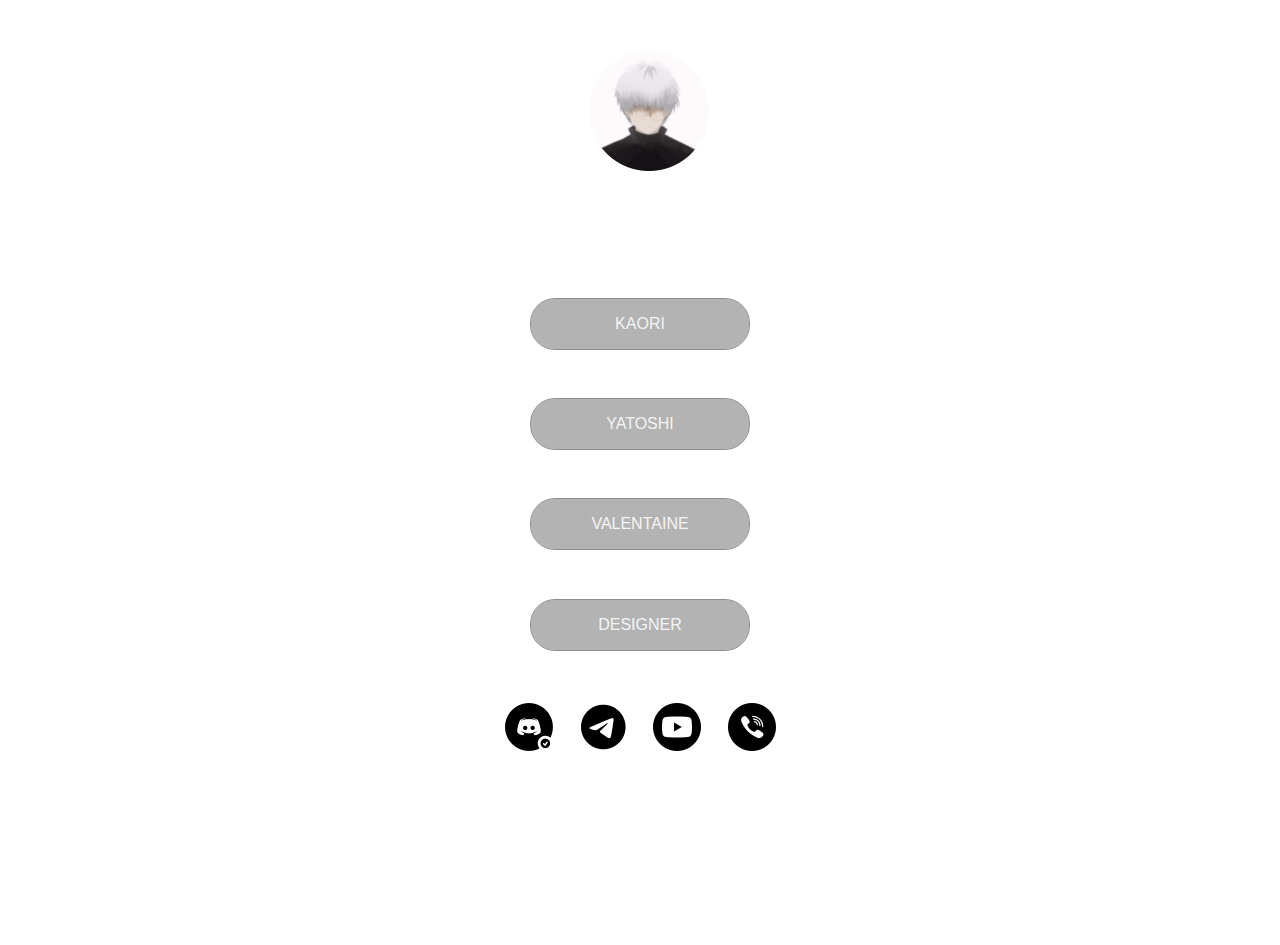
==== index.html @ 3beefbfc "create-bio" ====
<!DOCTYPE html>
<html lang="ru">
<head>
    <meta charset="UTF-8">
    <meta name="viewport" content="width=device-width, initial-scale=1.0">
    <meta name="viewport" content="width=device-width, initial-scale=1.0, maximum-scale=1.0, user-scalable=no">
    <title>user\\bat</title>
    <!-- <link rel="stylesheet" href=".vscode/launch.json"> -->
    <link rel="stylesheet" href="style/style.css">
    <link rel="shortcut icon" href="style/img/ava.png">
</head>
<body>
    <div class="main-container">
        <div class="container2">
            <div class="avatar">
                <form action="https://youtu.be/1Gld0cA4Fl4?si=3YqlKGF6Gk3kasAF">
                    <input type="image" src="style/img/ava.png" alt="Submit">
                </form>
            </div>
            <div class="typed">
                <h1 id="typetext"></h1>
            </div>
            <script src="text.js"></script>
            <div class="aletheia-button">
                <a href="https://discord.gg/kaori">
                    kaori
                </a>
            </div>
            <div class="yatoshi-button">
                <a href="https://discord.gg/3fsfmZPmM7">
                    yatoshi
                </a>
            </div>
            <div class="valentain-button">
                <a href="https://discord.gg/valentyy">
                    valentaine
                </a>
            </div>
            <div class="designer">
                <a href="https://discord-tracker.com/tracker/user/923538208162213918/">
                    designer
                </a>
            </div>
        </div>
        <div class="container1">
            <div class="dt-button">
                <form action="https://discord-tracker.com/tracker/user/577514557832953867/">
                    <input type="image" src="style/img/dt (4).png" alt="Submit">
                </form>
            </div>
            <div class="tgk-button">
                <form action="https://t.me/unmut3_mut3">
                    <input type="image" src="style/img/tg.png" alt="Submit">
                </form>
            </div>
            <div class="youtube-button">
                <form action="https://youtube.com/@technokitty00?si=UEb2IPvDgUplZtw_">
                    <input type="image" src="style/img/you (2).png" alt="Submit">
                </form>
            </div>
            <div class="phone-button">
                <form action="rofl.html">
                    <input type="image" src="style/img/phone.png" alt="Submit">
                </form>
            </div>
        </div>
    </div>  
      
</body>
</html>
---- style/style.css ----
body{
    background: url(img/wavy-grass-moewalls-com.gif) ;
    /* background-color: rgb(32, 32, 32); */
    margin: 0;
    padding: 0;
    height: 100vh;
    background-size: cover; /* Масштабирование GIF для покрытия всего фона */
    background-repeat: no-repeat; /* Запрет повторения GIF */
    background-position: center center; /* Центрирование GIF */
    background-attachment: fixed; /* Фиксация фона при прокрутке страницы */
    
}
.container1 {
    display:flex;
    text-align: center;
    justify-content: center;
    align-items: center;
    height: 10vh;
    width: 100%;
    gap: 27px;
    margin: 1px 0;
    border-radius: 100%;
    border-left: 300px;
    position: relative;
    max-height: 550px;
      
  }
  
.container2{
  /* text-align: center; */
  display:grid;
  justify-content: center;
  align-items: center;
  height: 70vh;
  margin: 5vh 40vw 1vh 40vw;
  max-height: 750px;
  /* border: 2px solid black; */
  /* border-radius: 5%; */
  
}
.avatar{
    margin-left: 30%;
    max-width: 5vw;
}
a {
    text-shadow: #f4f4f4;
    font-family:'Lucida Sans', 'Lucida Sans Regular', 'Lucida Grande', 'Lucida Sans Unicode', Geneva, Verdana, sans-serif;
    font-size: 16px;
    padding: 1rem 5rem;
    color: #f4f4f4;
    text-transform: uppercase;
    font-weight: 500;
    border-radius: 8px;
    min-height: 30px;
    box-sizing: border-box;
    -webkit-box-align: center;
    text-decoration: none;
    display: flex;
    align-items: center;
    background-color: rgba(0, 0, 0, 0.297);
    align-items: center;
    justify-content: center;
  }
  .aletheia-button {
    text-decoration: none;
    border: 1.5px solid rgba(0, 0, 0, 0.449);
    position: relative;
    overflow: hidden;
    border-radius: 25px;
    margin: 2vh;
  }
  
.aletheia-button:hover {
    box-shadow: 1px 1px 25px 10px rgba(0, 0, 0, 0.4);
}
  
  .aletheia-button:before {
    content: "";
    position: absolute;
    top: 0;
    left: -100%;
    width: 100%;
    height: 100%;
    background: linear-gradient(
      120deg,
      transparent,
      rgba(255, 255, 255, 0.4),
      transparent
    );
    transition: all 650ms;
  }
  
  .aletheia-button:hover:before {
    left: 100%;
  }
  .yatoshi-button {
    text-decoration: none;
    border: 1.5px solid rgba(0, 0, 0, 0.449);
    position: relative;
    overflow: hidden;
    border-radius: 25px;
    margin: 2vh;
  }
  
  .yatoshi-button:hover {
    box-shadow: 1px 1px 25px 10px rgba(0, 0, 0, 0.4);
  }
  
  .yatoshi-button:before {
    content: "";
    position: absolute;
    top: 0;
    left: -100%;
    width: 100%;
    height: 100%;
    background: linear-gradient(
      120deg,
      transparent,
      rgba(255, 255, 255, 0.4),
      transparent
    );
    transition: all 650ms;
  }
  
  .yatoshi-button:hover:before {
    left: 100%;
  }
  .valentain-button {
    text-decoration: none;
    border: 1.5px solid rgba(0, 0, 0, 0.449);
    position: relative;
    overflow: hidden;
    border-radius: 25px;
    margin: 2vh;
  }
  
  .valentain-button:hover {
    box-shadow: 1px 1px 25px 10px rgba(0, 0, 0, 0.4);
  }
  
  .valentain-button:before {
    content: "";
    position: absolute;
    top: 0;
    left: -100%;
    width: 100%;
    height: 100%;
    background: linear-gradient(
      120deg,
      transparent,
      rgba(255, 255, 255, 0.4),
      transparent
    );
    transition: all 650ms;
  }
  
  .valentain-button:hover:before {
    left: 100%;
  }
  .millenium-button {
    text-decoration: none;
    border: 1.5px solid rgba(0, 0, 0, 0.449);
    position: relative;
    overflow: hidden;
    border-radius: 25px;
    margin: 2vh;
  }
  
  .millenium-button:hover {
    box-shadow: 1px 1px 25px 10px rgba(0, 0, 0, 0.4);
  }
  
  .millenium-button:before {
    content: "";
    position: absolute;
    top: 0;
    left: -100%;
    width: 100%;
    height: 100%;
    background: linear-gradient(
      120deg,
      transparent,
      rgba(255, 255, 255, 0.4),
      transparent
    );
    transition: all 650ms;
  }
  
  .millenium-button:hover:before {
    left: 100%;
  }
  .designer {
    text-decoration: none;
    border: 1.5px solid rgba(0, 0, 0, 0.449);
    position: relative;
    overflow: hidden;
    border-radius: 25px;
    margin: 2vh;
  }
  
  .designer:hover {
    box-shadow: 1px 1px 25px 10px rgba(0, 0, 0, 0.4);
  }
  
  .designer:before {
    content: "";
    position: absolute;
    top: 0;
    left: -100%;
    width: 100%;
    height: 100%;
    background: linear-gradient(
      120deg,
      transparent,
      rgba(255, 255, 255, 0.4),
      transparent
    );
    transition: all 650ms;
  }
  
  .designer:hover:before {
    left: 100%;
  }
.dt-button{
  transition: transform 0.2s ease;
}
.tgk-button{
  transition: transform 0.2s ease;
}
.youtube-button{
  transition: transform 0.2s ease;
}
.dt-button:hover{
  transform: scale(1.2);
}
.tgk-button:hover{
  transform: scale(1.2);
}
.youtube-button:hover{
  transform: scale(1.2);
}
.phone-button{
  transition: transform 0.2s ease;
}
.phone-button:hover{
  transform: scale(1.2);
}
/* .aligntext{
  color: aliceblue;
  margin-left: 38%;
  padding-left: 1px;
  max-width: 150px;
  
  font-family:Verdana, Geneva, Tahoma, sans-serif;
  font-weight: 900;
  
} */
/* span{
  margin-left: 0.1em;
  animation: opacity 0.35s infinite alternate;
  font-weight: 900;
} */
@keyframes blink {
  0% { opacity: 1; }
  50% { opacity: 0; }
  100% { opacity: 1; }
} 
.typed{
  /* justify-content: center; */
  display: flex;
  /* margin-left: 10rem; */
  align-items: center;
  justify-content: center;
  /* border-right: 0.15em solid black; */
  white-space: nowrap;
  overflow: hidden;
  /* font-size: 100%; */
}
#typetext{
  text-align: center;
  display: inline-block;
  color: rgb(255, 255, 255);
}
.span {
  font-size: 150%; 
  animation: blink 0.8s step-end infinite;
  font-weight: 600;
  color: rgb(255, 255, 255);
}
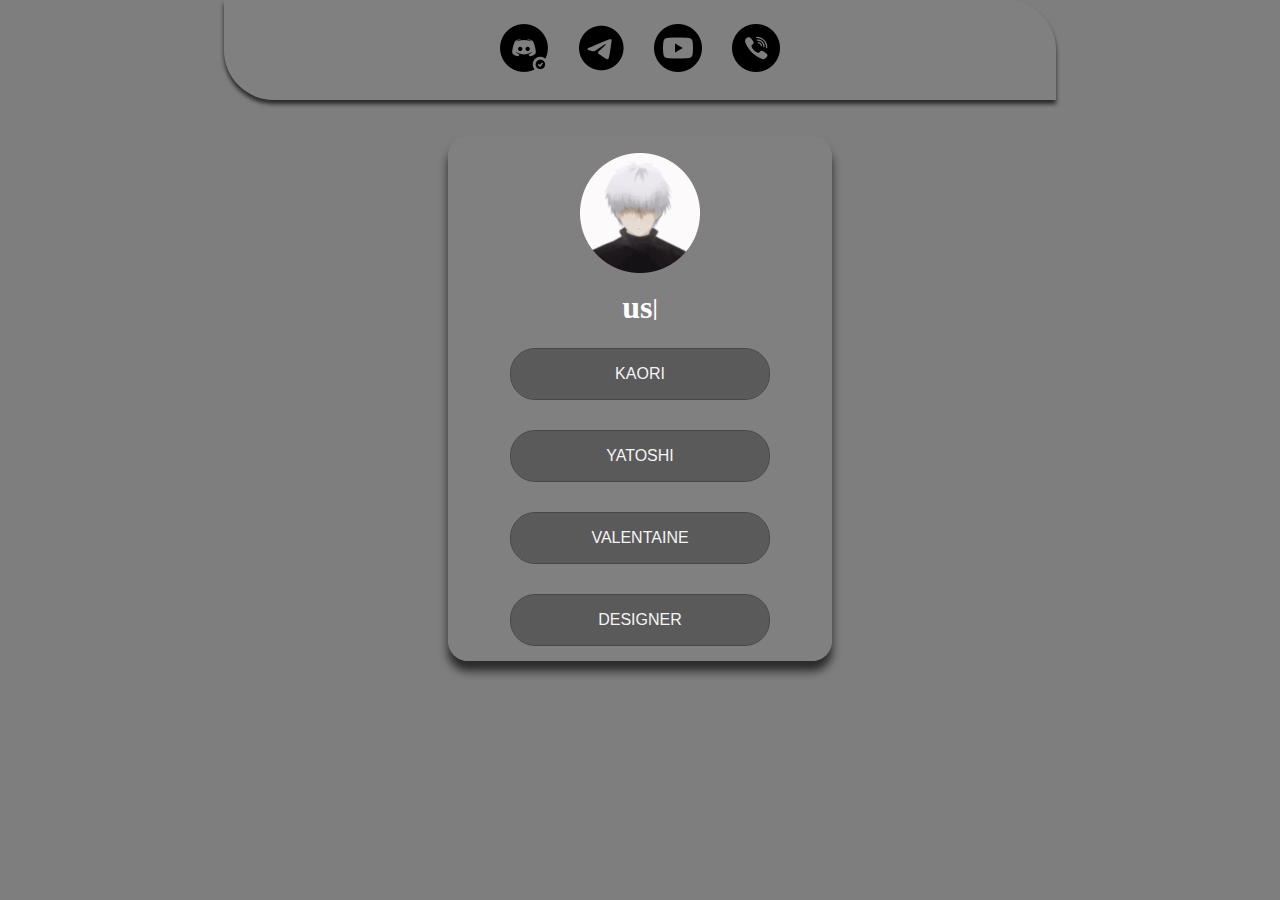
==== commit d406be0e: "css" ====
--- a/index.html
+++ b/index.html
@@ -11,6 +11,28 @@
 </head>
 <body>
     <div class="main-container">
+        <div class="container1">
+            <div class="dt-button">
+                <form action="https://discord-tracker.com/tracker/user/577514557832953867/">
+                    <input type="image" src="style/img/dt (4).png" alt="Submit">
+                </form>
+            </div>
+            <div class="tgk-button">
+                <form action="https://t.me/unmut3_mut3">
+                    <input type="image" src="style/img/tg.png" alt="Submit">
+                </form>
+            </div>
+            <div class="youtube-button">
+                <form action="https://youtube.com/@technokitty00?si=UEb2IPvDgUplZtw_">
+                    <input type="image" src="style/img/you (2).png" alt="Submit">
+                </form>
+            </div>
+            <div class="phone-button">
+                <form action="rofl.html">
+                    <input type="image" src="style/img/phone.png" alt="Submit">
+                </form>
+            </div>
+        </div>
         <div class="container2">
             <div class="avatar">
                 <form action="https://youtu.be/1Gld0cA4Fl4?si=3YqlKGF6Gk3kasAF">
@@ -42,7 +64,7 @@
                 </a>
             </div>
         </div>
-        <div class="container1">
+        <!-- <div class="container1">
             <div class="dt-button">
                 <form action="https://discord-tracker.com/tracker/user/577514557832953867/">
                     <input type="image" src="style/img/dt (4).png" alt="Submit">
@@ -63,7 +85,7 @@
                     <input type="image" src="style/img/phone.png" alt="Submit">
                 </form>
             </div>
-        </div>
+        </div> -->
     </div>  
       
 </body>
--- a/style/style.css
+++ b/style/style.css
@@ -11,38 +11,68 @@
     
 }
 .container1 {
+  left: 17.5%;
+  border-radius: 0 50px 0 50px;
+  /* top: -25vh; */
+    /* margin: 0; */
+    transition: all .5s ease-in;
+    /* padding: 0 35px; */
+    box-shadow: 0 4px 4px #000000ad;
+    background-color: rgba(131, 131, 131, 0.479);
     display:flex;
     text-align: center;
     justify-content: center;
     align-items: center;
-    height: 10vh;
-    width: 100%;
-    gap: 27px;
-    margin: 1px 0;
-    border-radius: 100%;
-    border-left: 300px;
-    position: relative;
-    max-height: 550px;
-      
+    height: 70vh;
+    width: 65vw;
+    gap: 30px;
+    /* margin: 1px 0; */
+    /* border-radius: 100%; */
+    /* border-left: 300px; */
+    position: relative;
+    /* max-height: 555px; */
+    max-height: 100px;
   }
   
 .container2{
-  /* text-align: center; */
+  text-align: center;
+  display: inline-block;
+  /* display: flex; */
+ background-color: rgba(131, 131, 131, 0.479);
+ border-radius: 20px;
+ box-shadow: 0 10px 10px #000000ad;
   display:grid;
   justify-content: center;
   align-items: center;
   height: 70vh;
-  margin: 5vh 40vw 1vh 40vw;
-  max-height: 750px;
+  margin: 4vh 35% 5vh 35%;
+  max-height: 525px;
+  box-sizing: border-box;
+  /* max-width: 450px; */
+
   /* border: 2px solid black; */
   /* border-radius: 5%; */
-  
-}
+  transition: all .5s ease-in;
+}
+.main-container{
+  /* position: absolute; */
+  /* display: flex; */
+  /* position: relative; */
+  background-color: rgba(0, 0, 0, 0.507);
+  -webkit-box-align: center;
+  align-items: center;
+  justify-content: center;
+  height: 100%;
+  width: 100%;
+}
+
 .avatar{
-    margin-left: 30%;
-    max-width: 5vw;
+   margin-top: 1.25vh;
+   pointer-events: none;
 }
 a {
+  transition: all .5s ease-in;
+  -webkit-transition: all .5s ease-in;
     text-shadow: #f4f4f4;
     font-family:'Lucida Sans', 'Lucida Sans Regular', 'Lucida Grande', 'Lucida Sans Unicode', Geneva, Verdana, sans-serif;
     font-size: 16px;
@@ -62,12 +92,15 @@
     justify-content: center;
   }
   .aletheia-button {
-    text-decoration: none;
-    border: 1.5px solid rgba(0, 0, 0, 0.449);
-    position: relative;
-    overflow: hidden;
-    border-radius: 25px;
-    margin: 2vh;
+    box-sizing: border-box;
+    /* display: flex; */
+    text-decoration: none;
+    border: 1.5px solid rgba(0, 0, 0, 0.449);
+    position: relative;
+    overflow: hidden;
+    border-radius: 25px;
+    margin: 1vh;
+    
   }
   
 .aletheia-button:hover {
@@ -94,12 +127,13 @@
     left: 100%;
   }
   .yatoshi-button {
-    text-decoration: none;
-    border: 1.5px solid rgba(0, 0, 0, 0.449);
-    position: relative;
-    overflow: hidden;
-    border-radius: 25px;
-    margin: 2vh;
+    box-sizing: border-box;
+    text-decoration: none;
+    border: 1.5px solid rgba(0, 0, 0, 0.449);
+    position: relative;
+    overflow: hidden;
+    border-radius: 25px;
+    margin: 1vh;
   }
   
   .yatoshi-button:hover {
@@ -126,12 +160,13 @@
     left: 100%;
   }
   .valentain-button {
-    text-decoration: none;
-    border: 1.5px solid rgba(0, 0, 0, 0.449);
-    position: relative;
-    overflow: hidden;
-    border-radius: 25px;
-    margin: 2vh;
+    box-sizing: border-box;
+    text-decoration: none;
+    border: 1.5px solid rgba(0, 0, 0, 0.449);
+    position: relative;
+    overflow: hidden;
+    border-radius: 25px;
+    margin: 1vh;
   }
   
   .valentain-button:hover {
@@ -158,12 +193,13 @@
     left: 100%;
   }
   .millenium-button {
-    text-decoration: none;
-    border: 1.5px solid rgba(0, 0, 0, 0.449);
-    position: relative;
-    overflow: hidden;
-    border-radius: 25px;
-    margin: 2vh;
+    box-sizing: border-box;
+    text-decoration: none;
+    border: 1.5px solid rgba(0, 0, 0, 0.449);
+    position: relative;
+    overflow: hidden;
+    border-radius: 25px;
+    margin: 1vh;
   }
   
   .millenium-button:hover {
@@ -190,12 +226,13 @@
     left: 100%;
   }
   .designer {
-    text-decoration: none;
-    border: 1.5px solid rgba(0, 0, 0, 0.449);
-    position: relative;
-    overflow: hidden;
-    border-radius: 25px;
-    margin: 2vh;
+    box-sizing: border-box;
+    text-decoration: none;
+    border: 1.5px solid rgba(0, 0, 0, 0.449);
+    position: relative;
+    overflow: hidden;
+    border-radius: 25px;
+    margin: 1vh;
   }
   
   .designer:hover {
@@ -222,12 +259,15 @@
     left: 100%;
   }
 .dt-button{
+  /* pointer-events: none; */
   transition: transform 0.2s ease;
 }
 .tgk-button{
+  /* pointer-events: none; */
   transition: transform 0.2s ease;
 }
 .youtube-button{
+  /* pointer-events: none; */
   transition: transform 0.2s ease;
 }
 .dt-button:hover{
@@ -240,6 +280,7 @@
   transform: scale(1.2);
 }
 .phone-button{
+  /* pointer-events: none; */
   transition: transform 0.2s ease;
 }
 .phone-button:hover{
@@ -266,6 +307,7 @@
   100% { opacity: 1; }
 } 
 .typed{
+  /* margin: 0; */
   /* justify-content: center; */
   display: flex;
   /* margin-left: 10rem; */
@@ -277,6 +319,8 @@
   /* font-size: 100%; */
 }
 #typetext{
+  cursor:default;
+  margin: 0;
   text-align: center;
   display: inline-block;
   color: rgb(255, 255, 255);
@@ -287,4 +331,67 @@
   font-weight: 600;
   color: rgb(255, 255, 255);
 }
+:where(html) {
+  --ease-1: cubic-bezier(.25,0,.5,1);
+  --ease-2: cubic-bezier(.25,0,.4,1);
+  --ease-3: cubic-bezier(.25,0,.3,1);
+  --ease-4: cubic-bezier(.25,0,.2,1);
+  --ease-5: cubic-bezier(.25,0,.1,1);
+  --ease-in-1: cubic-bezier(.25,0,1,1);
+  --ease-in-2: cubic-bezier(.50,0,1,1);
+  --ease-in-3: cubic-bezier(.70,0,1,1);
+  --ease-in-4: cubic-bezier(.90,0,1,1);
+  --ease-in-5: cubic-bezier(1,0,1,1);
+  --ease-out-1: cubic-bezier(0,0,.75,1);
+  --ease-out-2: cubic-bezier(0,0,.50,1);
+  --ease-out-3: cubic-bezier(0,0,.3,1);
+  --ease-out-4: cubic-bezier(0,0,.1,1);
+  --ease-out-5: cubic-bezier(0,0,0,1);
+  --ease-in-out-1: cubic-bezier(.1,0,.9,1);
+  --ease-in-out-2: cubic-bezier(.3,0,.7,1);
+  --ease-in-out-3: cubic-bezier(.5,0,.5,1);
+  --ease-in-out-4: cubic-bezier(.7,0,.3,1);
+  --ease-in-out-5: cubic-bezier(.9,0,.1,1);
+  --ease-elastic-out-1: cubic-bezier(.5,.75,.75,1.25);
+  --ease-elastic-out-2: cubic-bezier(.5,1,.75,1.25);
+  --ease-elastic-out-3: cubic-bezier(.5,1.25,.75,1.25);
+  --ease-elastic-out-4: cubic-bezier(.5,1.5,.75,1.25);
+  --ease-elastic-out-5: cubic-bezier(.5,1.75,.75,1.25);
+  --ease-elastic-in-1: cubic-bezier(.5,-0.25,.75,1);
+  --ease-elastic-in-2: cubic-bezier(.5,-0.50,.75,1);
+  --ease-elastic-in-3: cubic-bezier(.5,-0.75,.75,1);
+  --ease-elastic-in-4: cubic-bezier(.5,-1.00,.75,1);
+  --ease-elastic-in-5: cubic-bezier(.5,-1.25,.75,1);
+  --ease-elastic-in-out-1: cubic-bezier(.5,-.1,.1,1.5);
+  --ease-elastic-in-out-2: cubic-bezier(.5,-.3,.1,1.5);
+  --ease-elastic-in-out-3: cubic-bezier(.5,-.5,.1,1.5);
+  --ease-elastic-in-out-4: cubic-bezier(.5,-.7,.1,1.5);
+  --ease-elastic-in-out-5: cubic-bezier(.5,-.9,.1,1.5);
+  --ease-step-1: steps(2);
+  --ease-step-2: steps(3);
+  --ease-step-3: steps(4);
+  --ease-step-4: steps(7);
+  --ease-step-5: steps(10);
+  --ease-elastic-1: var(--ease-elastic-out-1);
+  --ease-elastic-2: var(--ease-elastic-out-2);
+  --ease-elastic-3: var(--ease-elastic-out-3);
+  --ease-elastic-4: var(--ease-elastic-out-4);
+  --ease-elastic-5: var(--ease-elastic-out-5);
+  --ease-squish-1: var(--ease-elastic-in-out-1);
+  --ease-squish-2: var(--ease-elastic-in-out-2);
+  --ease-squish-3: var(--ease-elastic-in-out-3);
+  --ease-squish-4: var(--ease-elastic-in-out-4);
+  --ease-squish-5: var(--ease-elastic-in-out-5);
+  --ease-spring-1: linear(0,0.006,0.025 2.8%,0.101 6.1%,0.539 18.9%,0.721 25.3%,0.849 31.5%,0.937 38.1%,0.968 41.8%,0.991 45.7%,1.006 50.1%,1.015 55%,1.017 63.9%,1.001);
+  --ease-spring-2: linear(0,0.007,0.029 2.2%,0.118 4.7%,0.625 14.4%,0.826 19%,0.902,0.962,1.008 26.1%,1.041 28.7%,1.064 32.1%,1.07 36%,1.061 40.5%,1.015 53.4%,0.999 61.6%,0.995 71.2%,1);
+  --ease-spring-3: linear(0,0.009,0.035 2.1%,0.141 4.4%,0.723 12.9%,0.938 16.7%,1.017,1.077,1.121,1.149 24.3%,1.159,1.163,1.161,1.154 29.9%,1.129 32.8%,1.051 39.6%,1.017 43.1%,0.991,0.977 51%,0.974 53.8%,0.975 57.1%,0.997 69.8%,1.003 76.9%,1);
+  --ease-spring-4: linear(0,0.009,0.037 1.7%,0.153 3.6%,0.776 10.3%,1.001,1.142 16%,1.185,1.209 19%,1.215 19.9% 20.8%,1.199,1.165 25%,1.056 30.3%,1.008 33%,0.973,0.955 39.2%,0.953 41.1%,0.957 43.3%,0.998 53.3%,1.009 59.1% 63.7%,0.998 78.9%,1);
+  --ease-spring-5: linear(0,0.01,0.04 1.6%,0.161 3.3%,0.816 9.4%,1.046,1.189 14.4%,1.231,1.254 17%,1.259,1.257 18.6%,1.236,1.194 22.3%,1.057 27%,0.999 29.4%,0.955 32.1%,0.942,0.935 34.9%,0.933,0.939 38.4%,1 47.3%,1.011,1.017 52.6%,1.016 56.4%,1 65.2%,0.996 70.2%,1.001 87.2%,1);
+  --ease-bounce-1: linear(0,0.004,0.016,0.035,0.063,0.098,0.141,0.191,0.25,0.316,0.391 36.8%,0.563,0.766,1 58.8%,0.946,0.908 69.1%,0.895,0.885,0.879,0.878,0.879,0.885,0.895,0.908 89.7%,0.946,1);
+  --ease-bounce-2: linear(0,0.004,0.016,0.035,0.063,0.098,0.141 15.1%,0.25,0.391,0.562,0.765,1,0.892 45.2%,0.849,0.815,0.788,0.769,0.757,0.753,0.757,0.769,0.788,0.815,0.85,0.892 75.2%,1 80.2%,0.973,0.954,0.943,0.939,0.943,0.954,0.973,1);
+  --ease-bounce-3: linear(0,0.004,0.016,0.035,0.062,0.098,0.141 11.4%,0.25,0.39,0.562,0.764,1 30.3%,0.847 34.8%,0.787,0.737,0.699,0.672,0.655,0.65,0.656,0.672,0.699,0.738,0.787,0.847 61.7%,1 66.2%,0.946,0.908,0.885 74.2%,0.879,0.878,0.879,0.885 79.5%,0.908,0.946,1 87.4%,0.981,0.968,0.96,0.957,0.96,0.968,0.981,1);
+  --ease-bounce-4: linear(0,0.004,0.016 3%,0.062,0.141,0.25,0.391,0.562 18.2%,1 24.3%,0.81,0.676 32.3%,0.629,0.595,0.575,0.568,0.575,0.595,0.629,0.676 48.2%,0.811,1 56.2%,0.918,0.86,0.825,0.814,0.825,0.86,0.918,1 77.2%,0.94 80.6%,0.925,0.92,0.925,0.94 87.5%,1 90.9%,0.974,0.965,0.974,1);
+  --ease-bounce-5: linear(0,0.004,0.016 2.5%,0.063,0.141,0.25 10.1%,0.562,1 20.2%,0.783,0.627,0.534 30.9%,0.511,0.503,0.511,0.534 38%,0.627,0.782,1 48.7%,0.892,0.815,0.769 56.3%,0.757,0.753,0.757,0.769 61.3%,0.815,0.892,1 68.8%,0.908 72.4%,0.885,0.878,0.885,0.908 79.4%,1 83%,0.954 85.5%,0.943,0.939,0.943,0.954 90.5%,1 93%,0.977,0.97,0.977,1);
+}
+
   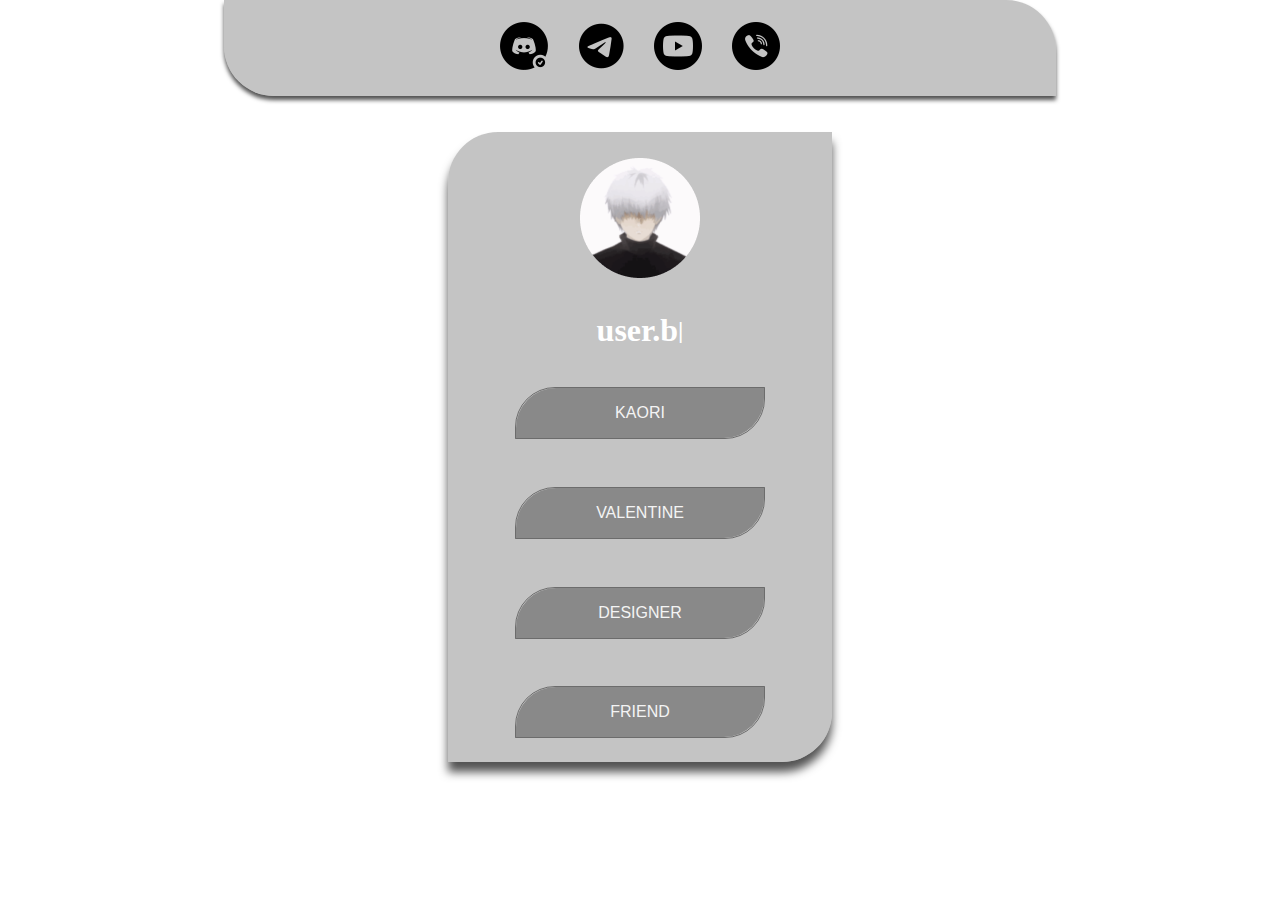
==== commit 9f983f5f: "fix" ====
--- a/index.html
+++ b/index.html
@@ -35,7 +35,7 @@
         </div>
         <div class="container2">
             <div class="avatar">
-                <form action="https://youtu.be/1Gld0cA4Fl4?si=3YqlKGF6Gk3kasAF">
+                <form action="style/img/videoplayback.mp4">
                     <input type="image" src="style/img/ava.png" alt="Submit">
                 </form>
             </div>
@@ -48,19 +48,24 @@
                     kaori
                 </a>
             </div>
-            <div class="yatoshi-button">
+            <!-- <div class="yatoshi-button">
                 <a href="https://discord.gg/3fsfmZPmM7">
                     yatoshi
                 </a>
-            </div>
+            </div> -->
             <div class="valentain-button">
                 <a href="https://discord.gg/valentyy">
-                    valentaine
+                    valentine
                 </a>
             </div>
             <div class="designer">
                 <a href="https://discord-tracker.com/tracker/user/923538208162213918/">
                     designer
+                </a>
+            </div>
+            <div class="friend-button">
+                <a href="https://shalavochka.bio.link/">
+                    friend
                 </a>
             </div>
         </div>
--- a/style/style.css
+++ b/style/style.css
@@ -1,6 +1,6 @@
 body{
-    background: url(img/wavy-grass-moewalls-com.gif) ;
-    /* background-color: rgb(32, 32, 32); */
+    background: url(img/wavy-grass-moewalls-com.gif);
+    background-position: center;
     margin: 0;
     padding: 0;
     height: 100vh;
@@ -10,12 +10,13 @@
     background-attachment: fixed; /* Фиксация фона при прокрутке страницы */
     
 }
+
 .container1 {
-  left: 17.5%;
+  left: 17.51%;
   border-radius: 0 50px 0 50px;
   /* top: -25vh; */
     /* margin: 0; */
-    transition: all .5s ease-in;
+    /* transition: all .2s ease-in; */
     /* padding: 0 35px; */
     box-shadow: 0 4px 4px #000000ad;
     background-color: rgba(131, 131, 131, 0.479);
@@ -31,57 +32,58 @@
     /* border-left: 300px; */
     position: relative;
     /* max-height: 555px; */
-    max-height: 100px;
+    max-height: 6rem;
+    /* min-height: 5rem; */
+    min-width: 28rem;
   }
   
 .container2{
   text-align: center;
   display: inline-block;
   /* display: flex; */
- background-color: rgba(131, 131, 131, 0.479);
- border-radius: 20px;
- box-shadow: 0 10px 10px #000000ad;
+  background-color: rgba(131, 131, 131, 0.479);
+  border-radius: 50px 0 50px 0;
+  box-shadow: 0 10px 10px #000000ad;
   display:grid;
   justify-content: center;
   align-items: center;
   height: 70vh;
   margin: 4vh 35% 5vh 35%;
-  max-height: 525px;
+  max-height: 50rem;
+  min-height: 35rem;
+  min-width: 20rem;
   box-sizing: border-box;
   /* max-width: 450px; */
 
   /* border: 2px solid black; */
   /* border-radius: 5%; */
-  transition: all .5s ease-in;
+  /* transition: all 2s ease-in; */
 }
 .main-container{
-  /* position: absolute; */
-  /* display: flex; */
-  /* position: relative; */
-  background-color: rgba(0, 0, 0, 0.507);
+  /* background-color: rgba(0, 0, 0, 0.507); */
   -webkit-box-align: center;
   align-items: center;
   justify-content: center;
-  height: 100%;
-  width: 100%;
+  /* height: 100%; */
+  
 }
 
 .avatar{
    margin-top: 1.25vh;
-   pointer-events: none;
+   /* pointer-events: none; */
 }
 a {
   transition: all .5s ease-in;
   -webkit-transition: all .5s ease-in;
     text-shadow: #f4f4f4;
     font-family:'Lucida Sans', 'Lucida Sans Regular', 'Lucida Grande', 'Lucida Sans Unicode', Geneva, Verdana, sans-serif;
-    font-size: 16px;
+    font-size: 1rem;
     padding: 1rem 5rem;
     color: #f4f4f4;
     text-transform: uppercase;
     font-weight: 500;
-    border-radius: 8px;
-    min-height: 30px;
+    border-radius: 40px 0 40px 0;
+    min-height: 50px;
     box-sizing: border-box;
     -webkit-box-align: center;
     text-decoration: none;
@@ -98,13 +100,13 @@
     border: 1.5px solid rgba(0, 0, 0, 0.449);
     position: relative;
     overflow: hidden;
-    border-radius: 25px;
+    border-radius: 40px 0 40px 0;
     margin: 1vh;
-    
+    transition: transform 0.3s ease;
   }
   
 .aletheia-button:hover {
-    box-shadow: 1px 1px 25px 10px rgba(0, 0, 0, 0.4);
+  transform: scale(1.15);
 }
   
   .aletheia-button:before {
@@ -126,21 +128,22 @@
   .aletheia-button:hover:before {
     left: 100%;
   }
-  .yatoshi-button {
+  .friend-button {
     box-sizing: border-box;
     text-decoration: none;
     border: 1.5px solid rgba(0, 0, 0, 0.449);
     position: relative;
     overflow: hidden;
-    border-radius: 25px;
+    border-radius: 40px 0 40px 0;
     margin: 1vh;
-  }
-  
-  .yatoshi-button:hover {
-    box-shadow: 1px 1px 25px 10px rgba(0, 0, 0, 0.4);
-  }
-  
-  .yatoshi-button:before {
+    transition: transform 0.3s ease;
+  }
+  
+  .friend-button:hover {
+    transform: scale(1.15);
+  }
+  
+  .friend-button:before {
     content: "";
     position: absolute;
     top: 0;
@@ -156,7 +159,7 @@
     transition: all 650ms;
   }
   
-  .yatoshi-button:hover:before {
+  .friend-button:hover:before {
     left: 100%;
   }
   .valentain-button {
@@ -165,12 +168,13 @@
     border: 1.5px solid rgba(0, 0, 0, 0.449);
     position: relative;
     overflow: hidden;
-    border-radius: 25px;
+    border-radius: 40px 0 40px 0;
     margin: 1vh;
+    transition: transform 0.3s ease;
   }
   
   .valentain-button:hover {
-    box-shadow: 1px 1px 25px 10px rgba(0, 0, 0, 0.4);
+    transform: scale(1.15);
   }
   
   .valentain-button:before {
@@ -198,12 +202,13 @@
     border: 1.5px solid rgba(0, 0, 0, 0.449);
     position: relative;
     overflow: hidden;
-    border-radius: 25px;
+    border-radius: 40px 0 40px 0;
     margin: 1vh;
+    transition: transform 0.3s ease;
   }
   
   .millenium-button:hover {
-    box-shadow: 1px 1px 25px 10px rgba(0, 0, 0, 0.4);
+    transform: scale(1.15);
   }
   
   .millenium-button:before {
@@ -231,12 +236,13 @@
     border: 1.5px solid rgba(0, 0, 0, 0.449);
     position: relative;
     overflow: hidden;
-    border-radius: 25px;
+    border-radius: 40px 0 40px 0;
     margin: 1vh;
+    transition: transform 0.3s ease;
   }
   
   .designer:hover {
-    box-shadow: 1px 1px 25px 10px rgba(0, 0, 0, 0.4);
+    transform: scale(1.15);
   }
   
   .designer:before {
@@ -259,32 +265,36 @@
     left: 100%;
   }
 .dt-button{
-  /* pointer-events: none; */
-  transition: transform 0.2s ease;
+  /* -webkit-filter: blur(2px); */
+  transition: transform 0.5s ease;
 }
 .tgk-button{
-  /* pointer-events: none; */
-  transition: transform 0.2s ease;
+  /* -webkit-filter: blur(2px); */
+  transition: transform 0.5s ease;
 }
 .youtube-button{
-  /* pointer-events: none; */
-  transition: transform 0.2s ease;
+  /* -webkit-filter: blur(2px); */
+  transition: transform 0.5s ease;
 }
 .dt-button:hover{
-  transform: scale(1.2);
+  /* -webkit-filter: blur(2px); */
+  transform: scale(1.35);
 }
 .tgk-button:hover{
-  transform: scale(1.2);
+  /* -webkit-filter: blur(2px); */
+  transform: scale(1.35);
 }
 .youtube-button:hover{
-  transform: scale(1.2);
+  /* -webkit-filter: blur(2px); */
+  transform: scale(1.35);
 }
 .phone-button{
-  /* pointer-events: none; */
-  transition: transform 0.2s ease;
+  /* -webkit-filter: blur(2px); */
+  transition: transform 0.5s ease;
 }
 .phone-button:hover{
-  transform: scale(1.2);
+  /* -webkit-filter: blur(2px); */
+  transform: scale(1.35);
 }
 /* .aligntext{
   color: aliceblue;
@@ -302,9 +312,8 @@
   font-weight: 900;
 } */
 @keyframes blink {
-  0% { opacity: 1; }
-  50% { opacity: 0; }
-  100% { opacity: 1; }
+  0% { opacity: 0; }
+  100% { opacity: 0; }
 } 
 .typed{
   /* margin: 0; */
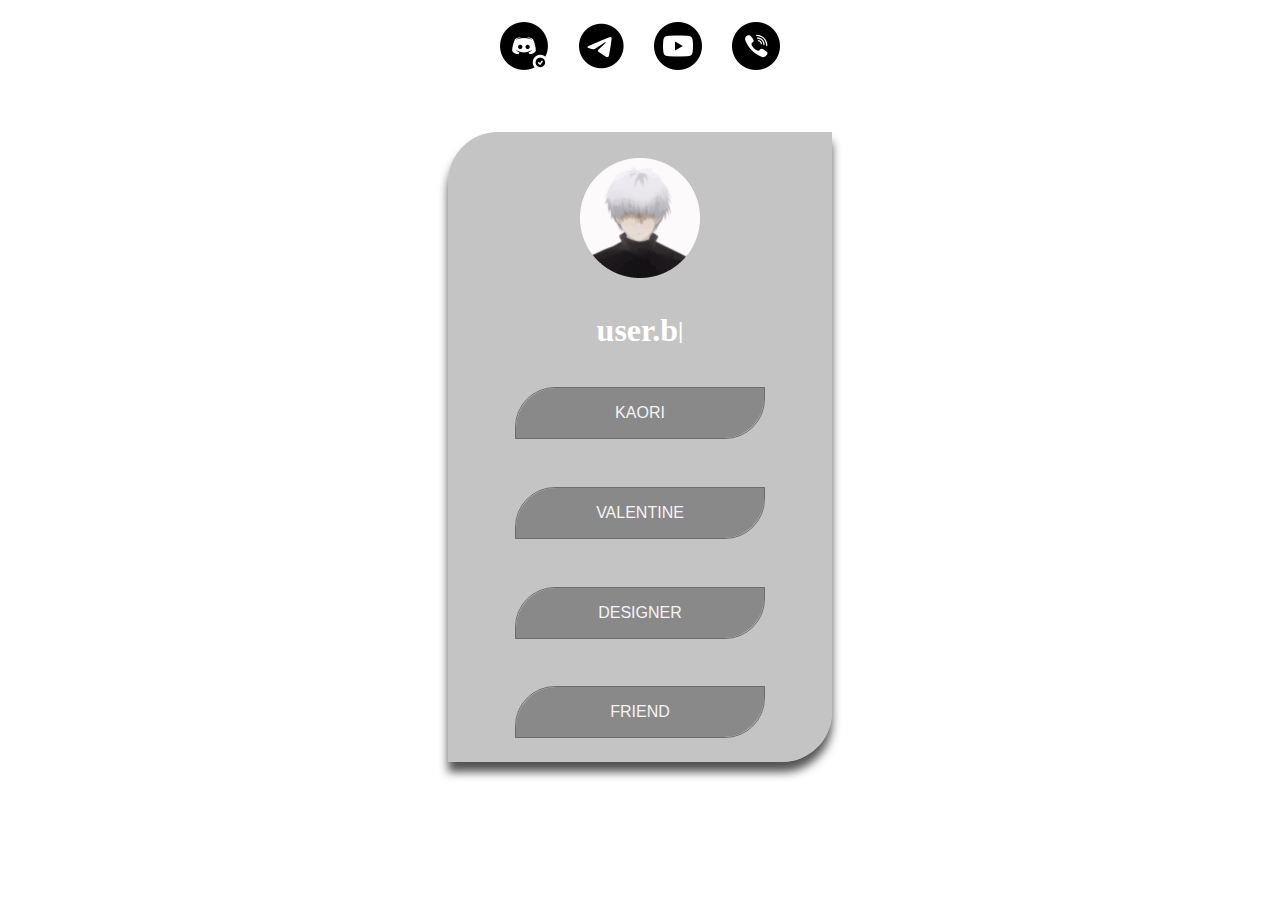
==== commit 5f9b6dc0: "fix" ====
--- a/index.html
+++ b/index.html
@@ -5,7 +5,6 @@
     <meta name="viewport" content="width=device-width, initial-scale=1.0">
     <meta name="viewport" content="width=device-width, initial-scale=1.0, maximum-scale=1.0, user-scalable=no">
     <title>user\\bat</title>
-    <!-- <link rel="stylesheet" href=".vscode/launch.json"> -->
     <link rel="stylesheet" href="style/style.css">
     <link rel="shortcut icon" href="style/img/ava.png">
 </head>
@@ -48,11 +47,6 @@
                     kaori
                 </a>
             </div>
-            <!-- <div class="yatoshi-button">
-                <a href="https://discord.gg/3fsfmZPmM7">
-                    yatoshi
-                </a>
-            </div> -->
             <div class="valentain-button">
                 <a href="https://discord.gg/valentyy">
                     valentine
@@ -69,29 +63,6 @@
                 </a>
             </div>
         </div>
-        <!-- <div class="container1">
-            <div class="dt-button">
-                <form action="https://discord-tracker.com/tracker/user/577514557832953867/">
-                    <input type="image" src="style/img/dt (4).png" alt="Submit">
-                </form>
-            </div>
-            <div class="tgk-button">
-                <form action="https://t.me/unmut3_mut3">
-                    <input type="image" src="style/img/tg.png" alt="Submit">
-                </form>
-            </div>
-            <div class="youtube-button">
-                <form action="https://youtube.com/@technokitty00?si=UEb2IPvDgUplZtw_">
-                    <input type="image" src="style/img/you (2).png" alt="Submit">
-                </form>
-            </div>
-            <div class="phone-button">
-                <form action="rofl.html">
-                    <input type="image" src="style/img/phone.png" alt="Submit">
-                </form>
-            </div>
-        </div> -->
     </div>  
-      
 </body>
 </html>--- a/style/style.css
+++ b/style/style.css
@@ -8,18 +8,11 @@
     background-repeat: no-repeat; /* Запрет повторения GIF */
     background-position: center center; /* Центрирование GIF */
     background-attachment: fixed; /* Фиксация фона при прокрутке страницы */
-    
+    align-items: center;
 }
 
 .container1 {
-  left: 17.51%;
-  border-radius: 0 50px 0 50px;
-  /* top: -25vh; */
-    /* margin: 0; */
-    /* transition: all .2s ease-in; */
-    /* padding: 0 35px; */
-    box-shadow: 0 4px 4px #000000ad;
-    background-color: rgba(131, 131, 131, 0.479);
+  left: 17.5%;
     display:flex;
     text-align: center;
     justify-content: center;
@@ -27,20 +20,18 @@
     height: 70vh;
     width: 65vw;
     gap: 30px;
-    /* margin: 1px 0; */
-    /* border-radius: 100%; */
-    /* border-left: 300px; */
-    position: relative;
-    /* max-height: 555px; */
+
+    position: relative;
+
     max-height: 6rem;
-    /* min-height: 5rem; */
+
     min-width: 28rem;
   }
   
 .container2{
   text-align: center;
   display: inline-block;
-  /* display: flex; */
+
   background-color: rgba(131, 131, 131, 0.479);
   border-radius: 50px 0 50px 0;
   box-shadow: 0 10px 10px #000000ad;
@@ -53,24 +44,20 @@
   min-height: 35rem;
   min-width: 20rem;
   box-sizing: border-box;
-  /* max-width: 450px; */
-
-  /* border: 2px solid black; */
-  /* border-radius: 5%; */
-  /* transition: all 2s ease-in; */
+
 }
 .main-container{
-  /* background-color: rgba(0, 0, 0, 0.507); */
+
   -webkit-box-align: center;
   align-items: center;
   justify-content: center;
-  /* height: 100%; */
+
   
 }
 
 .avatar{
    margin-top: 1.25vh;
-   /* pointer-events: none; */
+
 }
 a {
   transition: all .5s ease-in;
@@ -95,7 +82,7 @@
   }
   .aletheia-button {
     box-sizing: border-box;
-    /* display: flex; */
+
     text-decoration: none;
     border: 1.5px solid rgba(0, 0, 0, 0.449);
     position: relative;
@@ -296,16 +283,8 @@
   /* -webkit-filter: blur(2px); */
   transform: scale(1.35);
 }
-/* .aligntext{
-  color: aliceblue;
-  margin-left: 38%;
-  padding-left: 1px;
-  max-width: 150px;
-  
-  font-family:Verdana, Geneva, Tahoma, sans-serif;
-  font-weight: 900;
-  
-} */
+
+
 /* span{
   margin-left: 0.1em;
   animation: opacity 0.35s infinite alternate;
